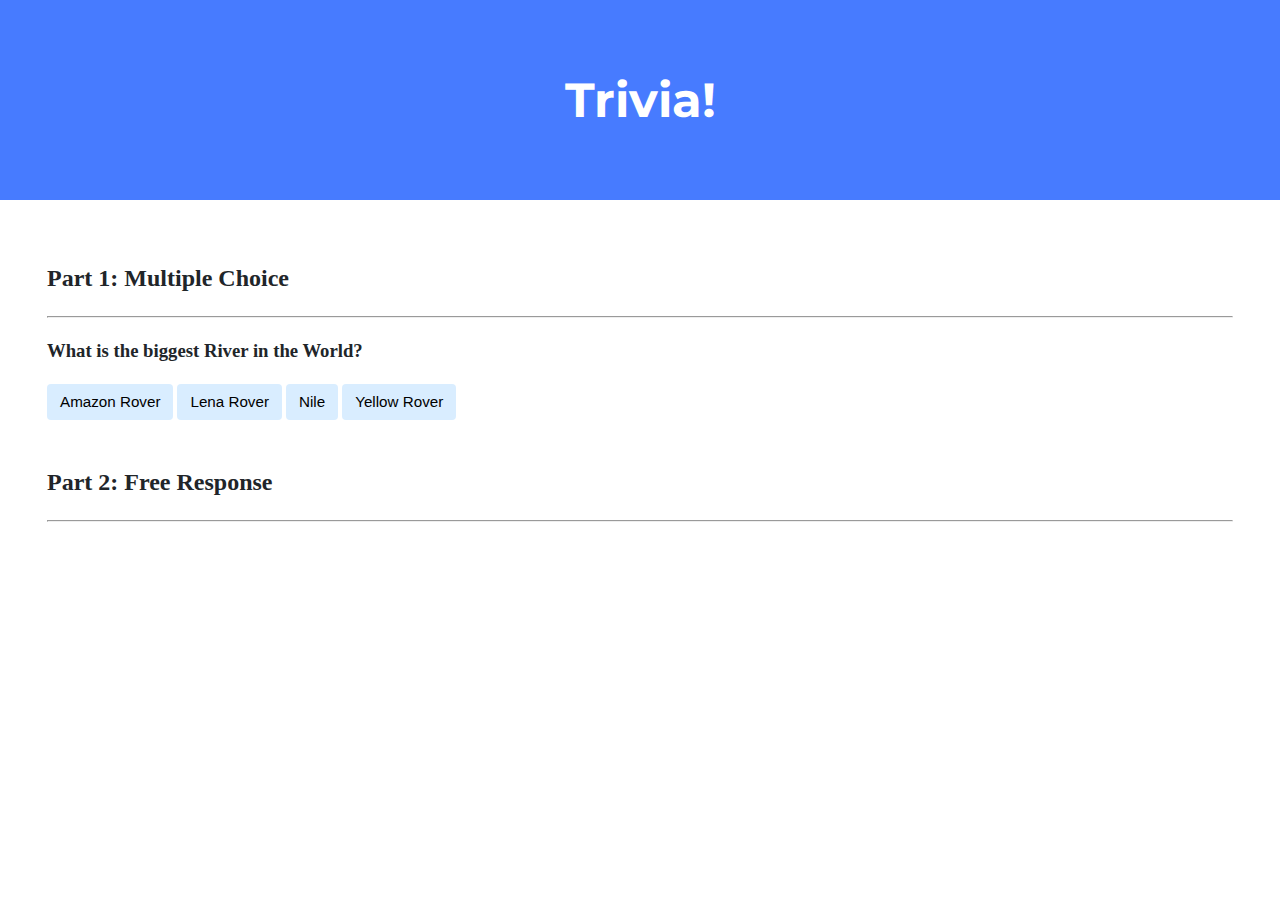
==== trivia/index.html @ 8b988393 "Tue, May 21, 2024, 6:35 PM +02:00" ====
<!DOCTYPE html>

<html lang="en">
    <head>
        <link href="https://fonts.googleapis.com/css2?family=Montserrat:wght@500&display=swap" rel="stylesheet">
        <link href="styles.css" rel="stylesheet">
        <title>Trivia!</title>
        <script>
            // TODO: Add code to check answers to questions
        </script>
    </head>
    <body>
        <div class="header">
            <h1>Trivia!</h1>
        </div>

        <div class="container">
            <div class="section">
                <h2>Part 1: Multiple Choice </h2>
                <hr>
                <h3>What is the biggest River in the World?</h3>
                <button class="incorrect">Amazon Rover</button>
                <button class="incorrect">Lena Rover</button>
                <button class="correct">Nile</button>
                <button class="incorrect">Yellow Rover</button>
            </div>

            <div class="section">
                <h2>Part 2: Free Response</h2>
                <hr>
                <!-- TODO: Add free response question here -->
            </div>
        </div>
    </body>
</html>
---- trivia/styles.css ----
body {
    background-color: #fff;
    color: #212529;
    font-size: 1rem;
    font-weight: 400;
    line-height: 1.5;
    margin: 0;
    text-align: left;
}

.container {
    margin-left: auto;
    margin-right: auto;
    padding-left: 15px;
    padding-right: 15px;
}

.header {
    background-color: #477bff;
    color: #fff;
    margin-bottom: 2rem;
    padding: 2rem 1rem;
    text-align: center;
}

.section {
    padding: 0.5rem 2rem 1rem 2rem;
}

.section:hover {
    background-color: #f5f5f5;
    transition: color 2s ease-in-out, background-color 0.15s ease-in-out;
}

h1 {
    font-family: 'Montserrat', sans-serif;
    font-size: 48px;
}

button, input[type="submit"] {
    background-color: #d9edff;
    border: 1px solid transparent;
    border-radius: 0.25rem;
    font-size: 0.95rem;
    font-weight: 400;
    line-height: 1.5;
    padding: 0.375rem 0.75rem;
    text-align: center;
    transition: color 0.15s ease-in-out, background-color 0.15s ease-in-out, border-color 0.15s ease-in-out, box-shadow 0.15s ease-in-out;
    vertical-align: middle;
}


input[type="text"] {
    line-height: 1.8;
    width: 25%;
}

input[type="text"]:hover {
    background-color: #f5f5f5;
    transition: color 2s ease-in-out, background-color 0.15s ease-in-out;
}
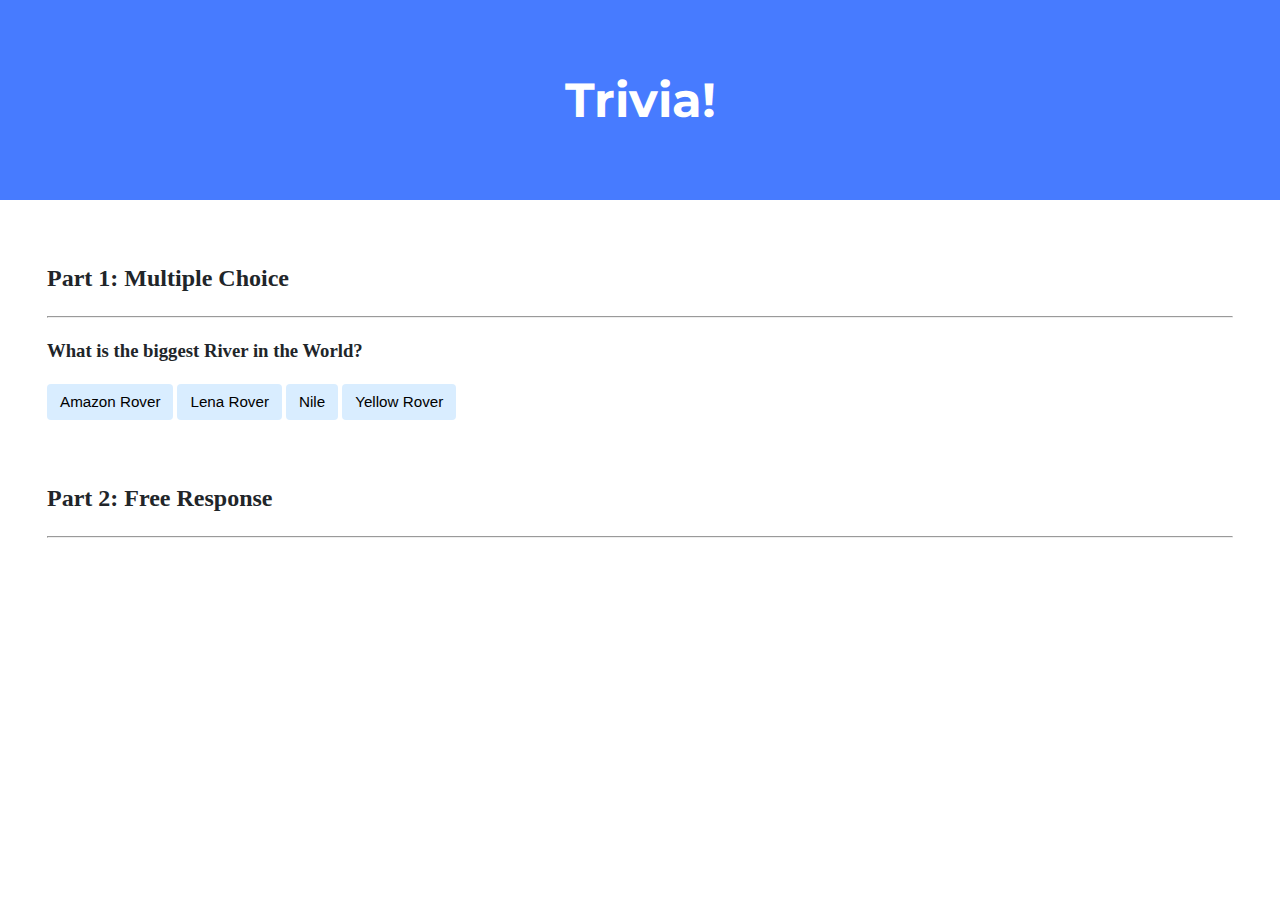
==== commit 8e3dfaa9: "Tue, May 21, 2024, 6:36 PM +02:00" ====
--- a/trivia/index.html
+++ b/trivia/index.html
@@ -23,6 +23,8 @@
                 <button class="incorrect">Lena Rover</button>
                 <button class="correct">Nile</button>
                 <button class="incorrect">Yellow Rover</button>
+
+                <p id="feedback1"></p>
             </div>
 
             <div class="section">
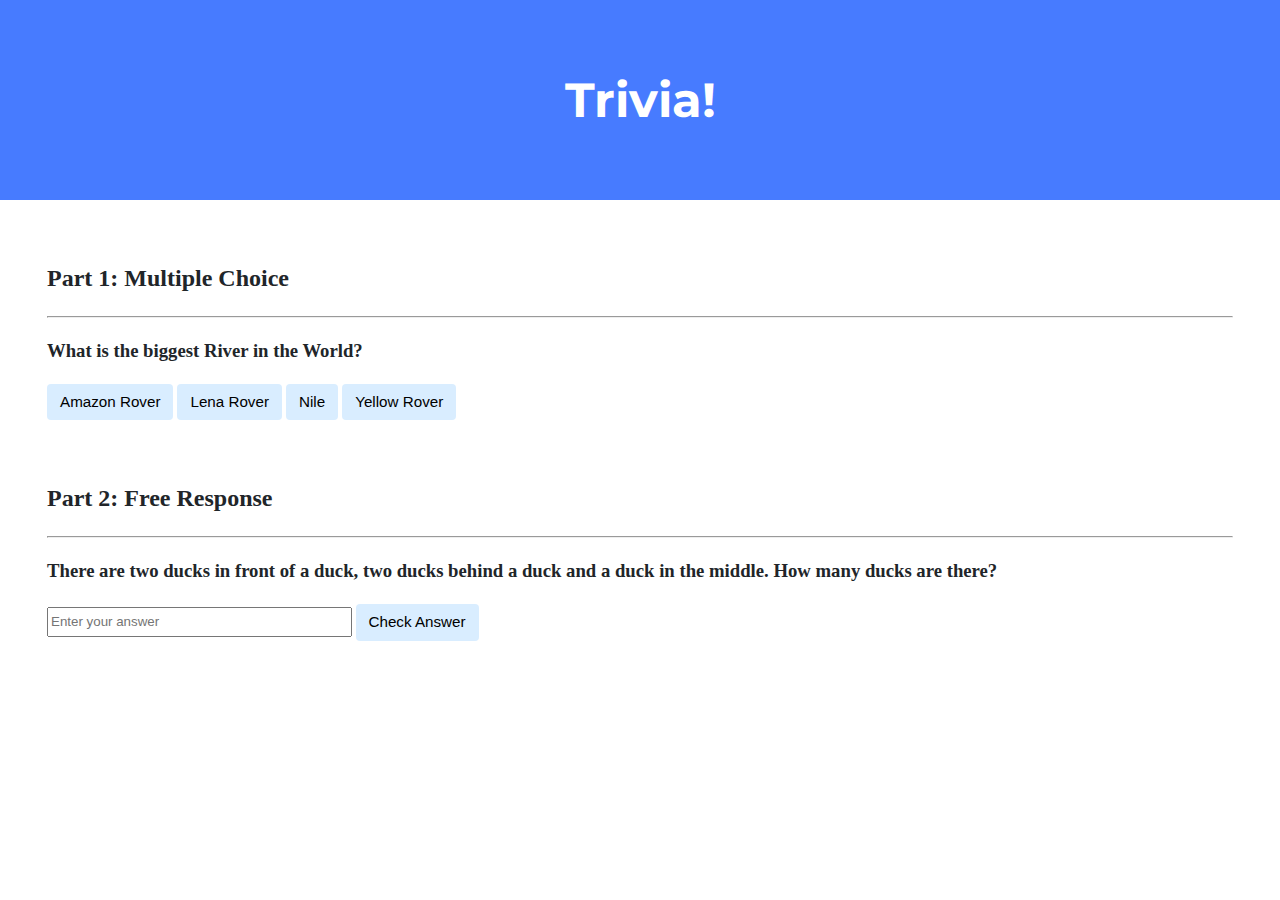
==== commit d989a18a: "Tue, May 21, 2024, 6:45 PM +02:00" ====
--- a/trivia/index.html
+++ b/trivia/index.html
@@ -30,8 +30,11 @@
             <div class="section">
                 <h2>Part 2: Free Response</h2>
                 <hr>
-                <!-- TODO: Add free response question here -->
+                <h3>There are two ducks in front of a duck, two ducks behind a duck and a duck in the middle. How many ducks are there?</h3>
+                <input type="text" placeholder="Enter your answer"></input>
+                <button id="btn_check">Check Answer</button>
             </div>
         </div>
+        <script src=""></script>
     </body>
 </html>
